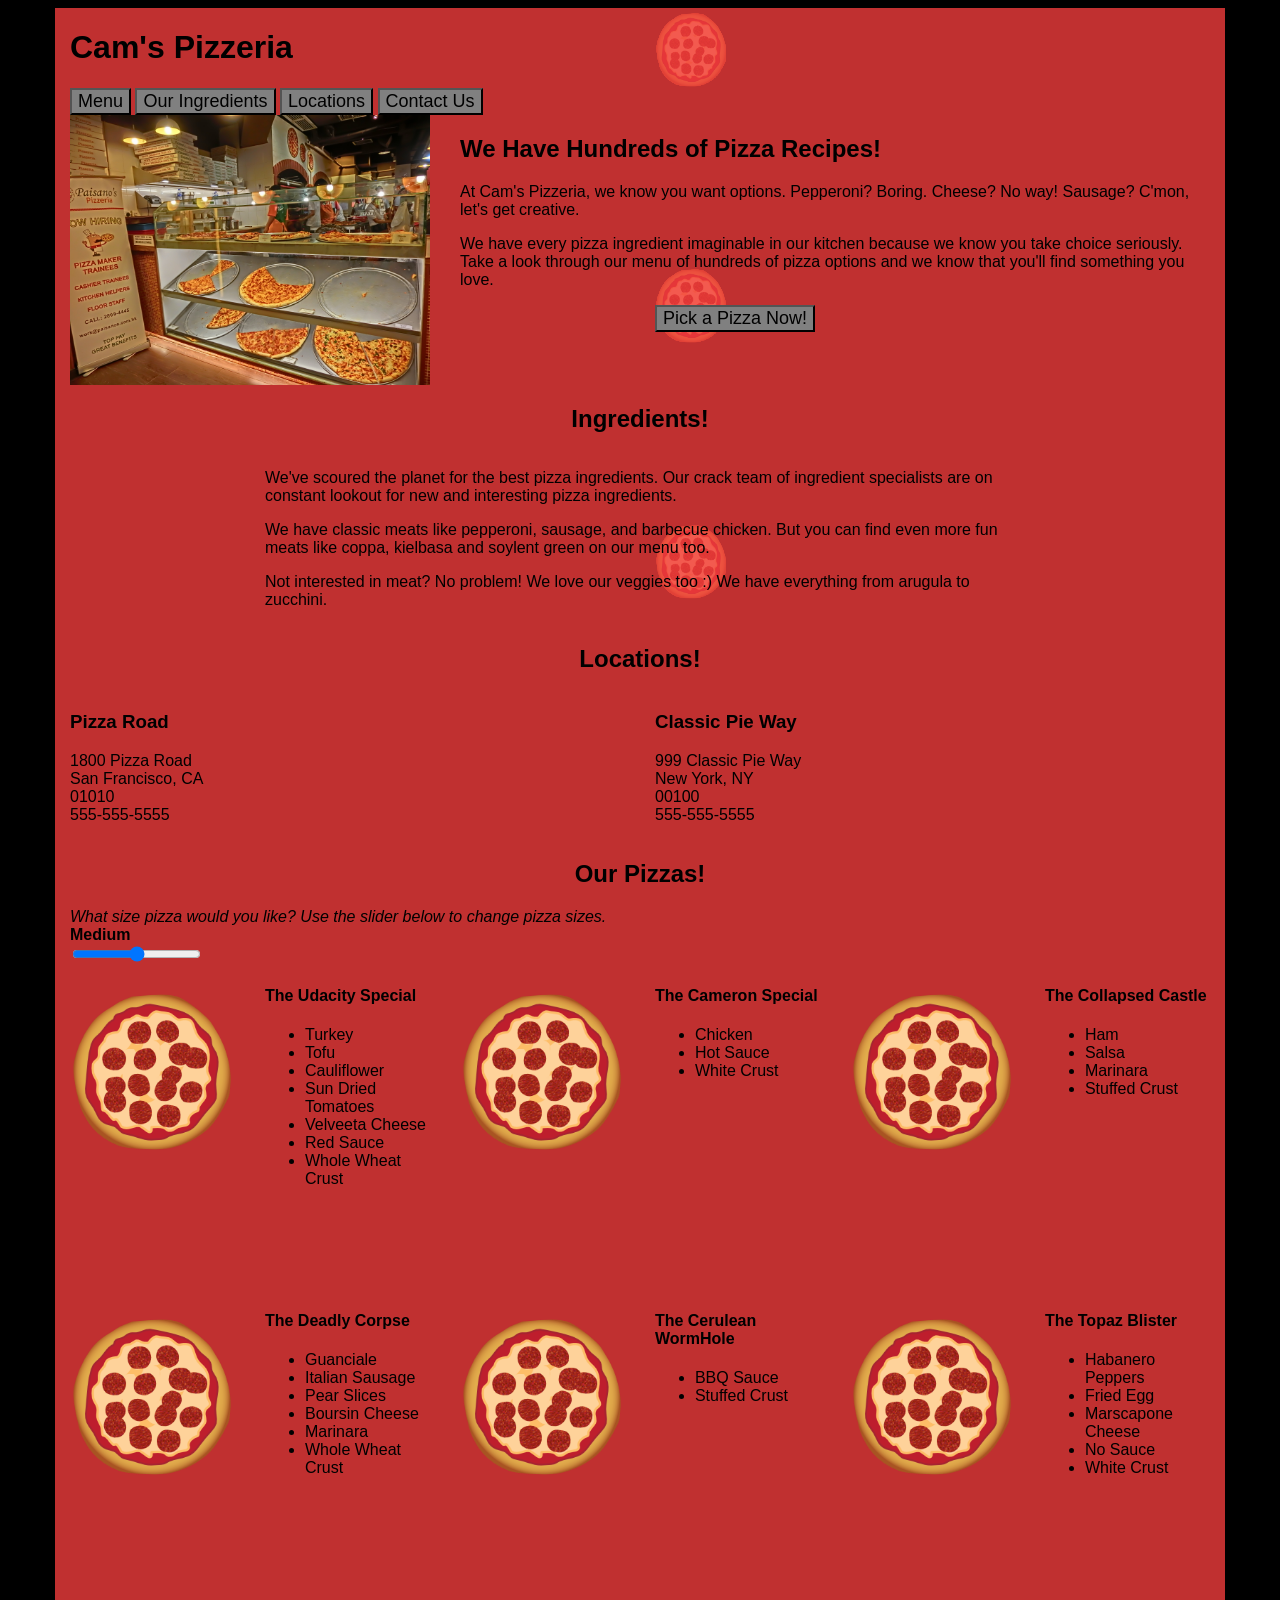
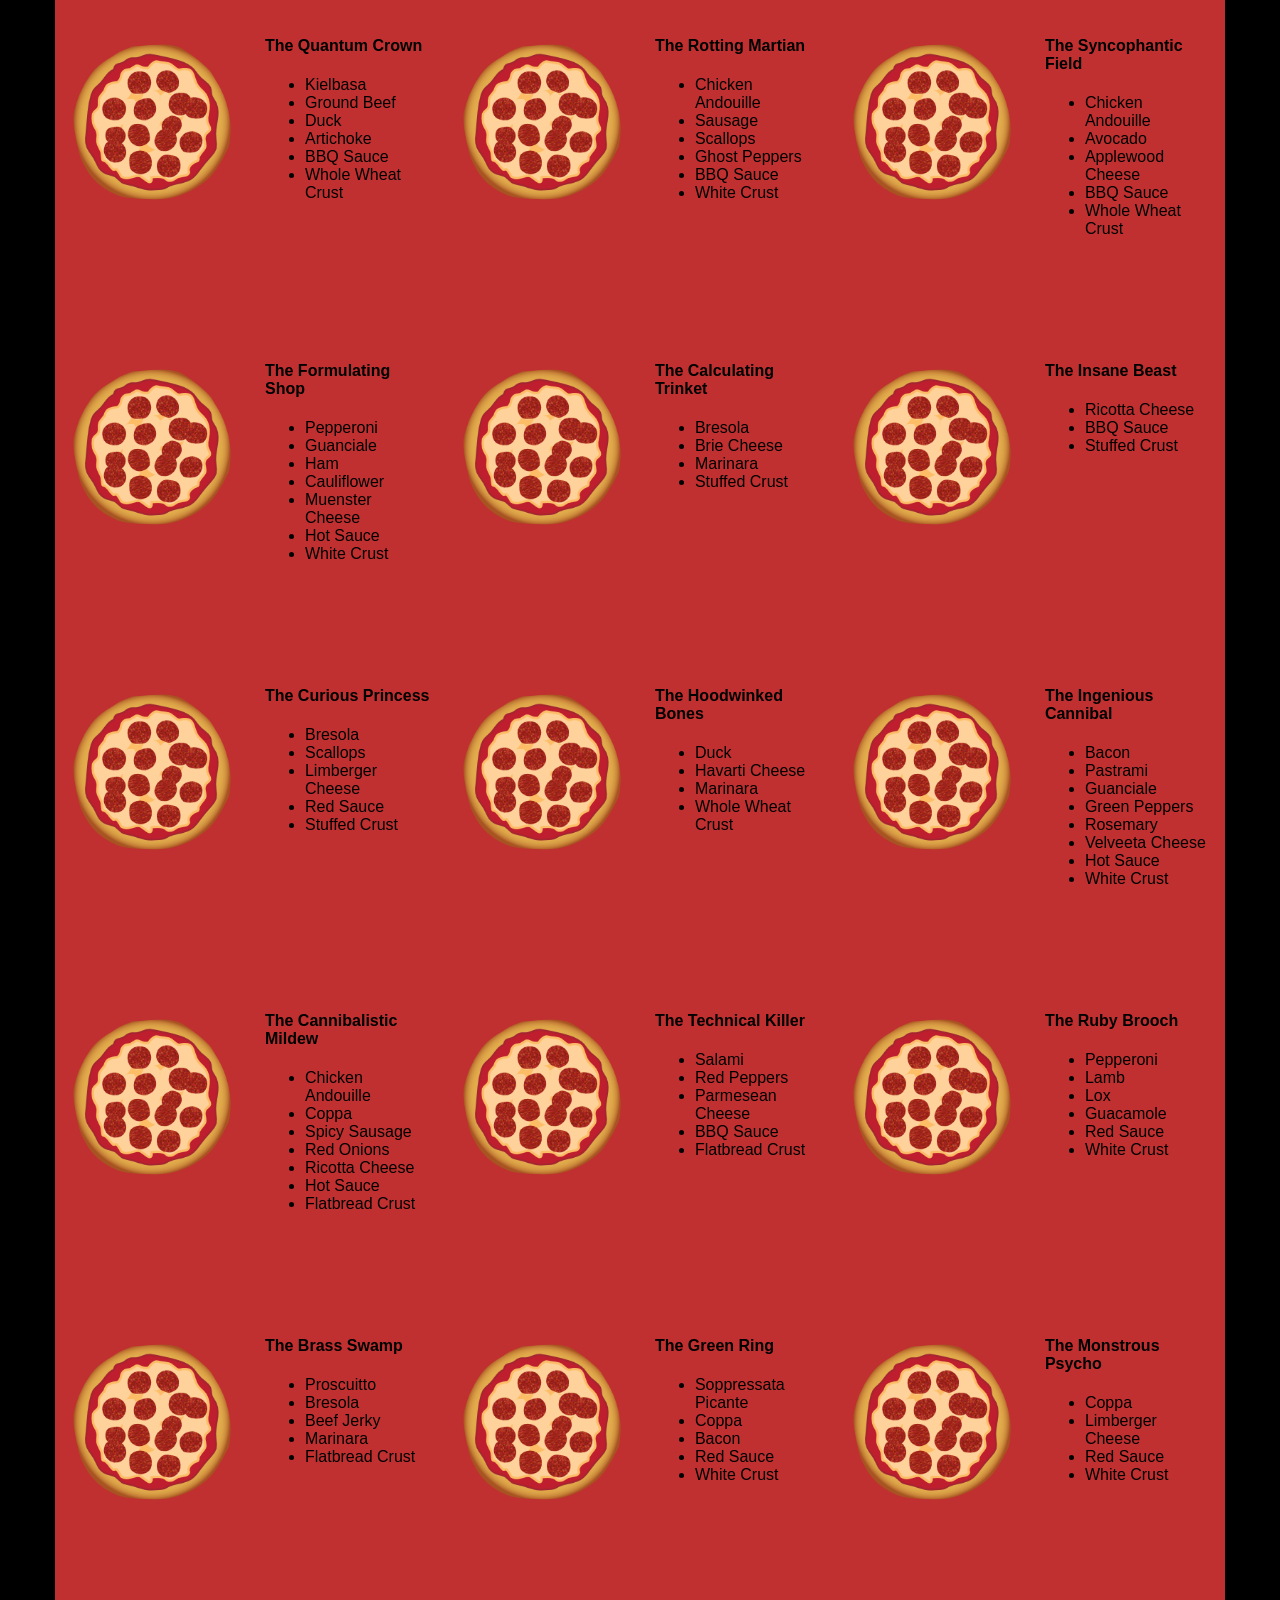
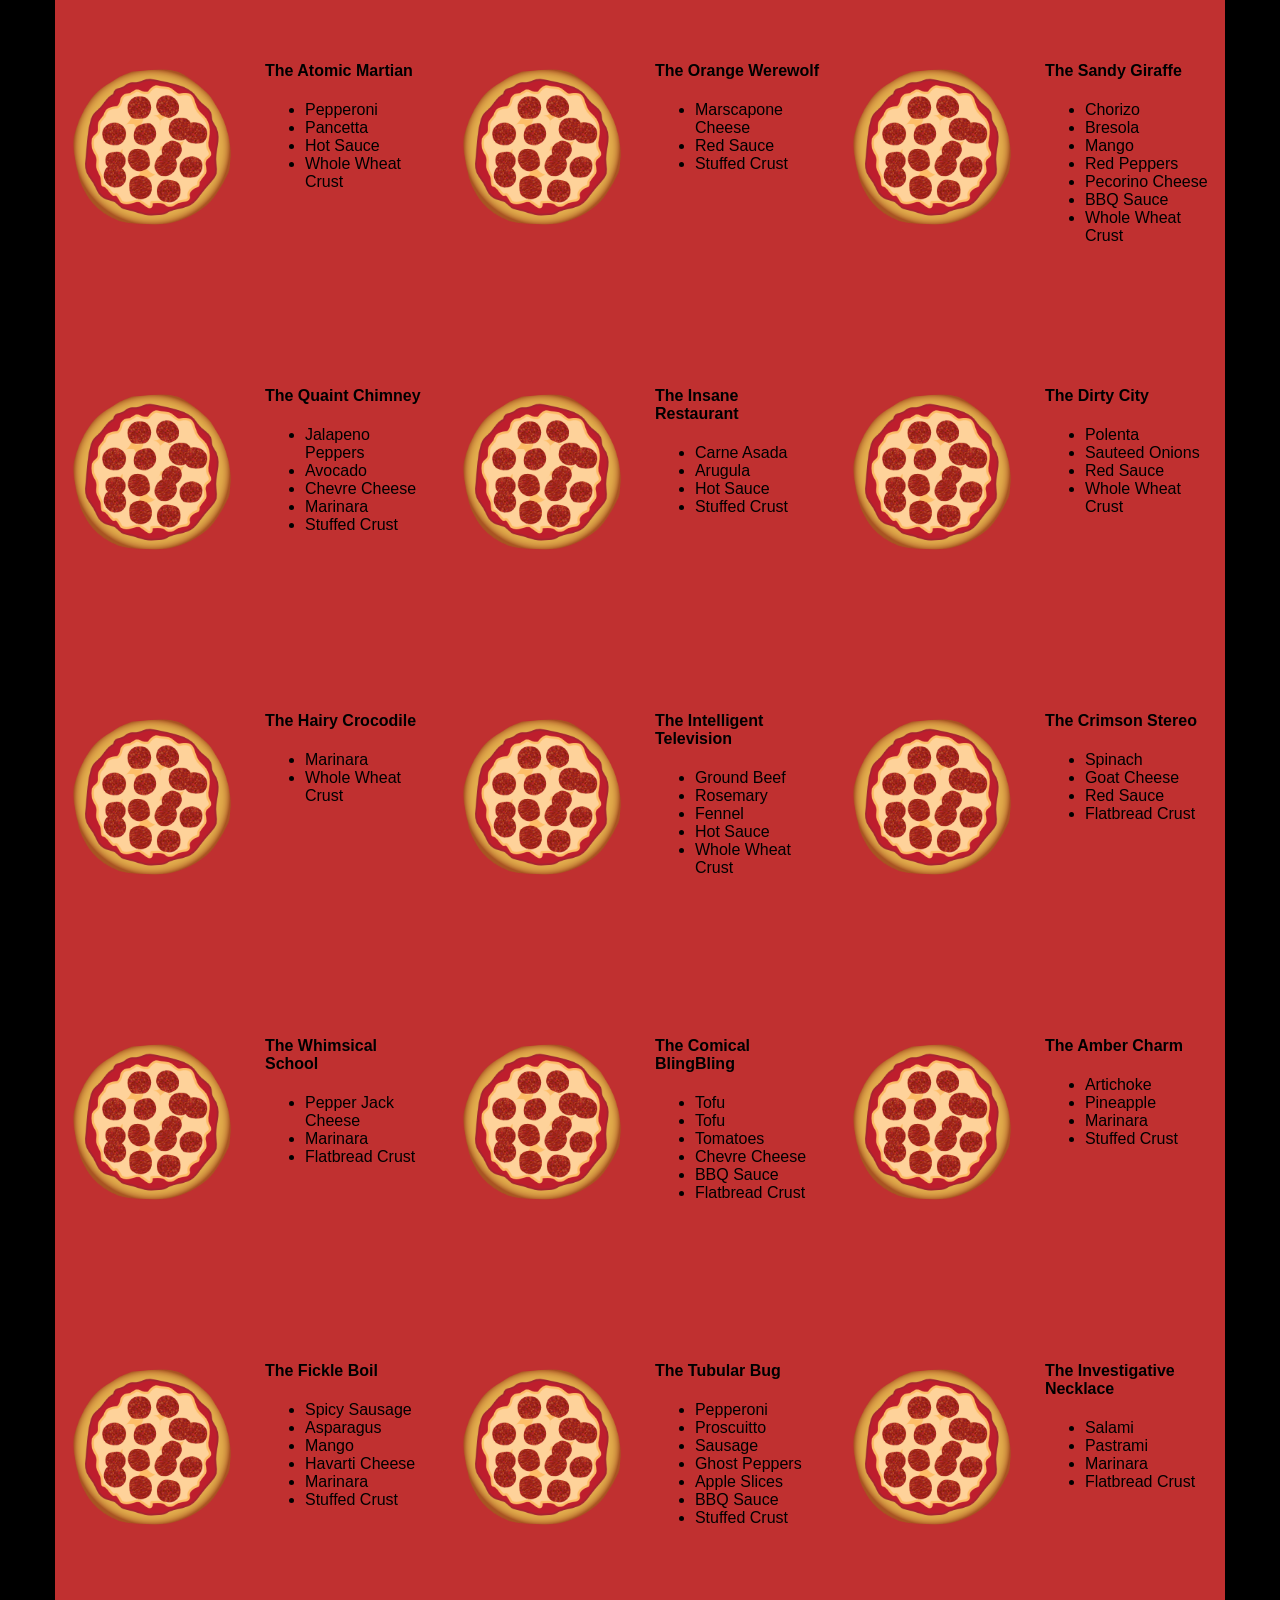
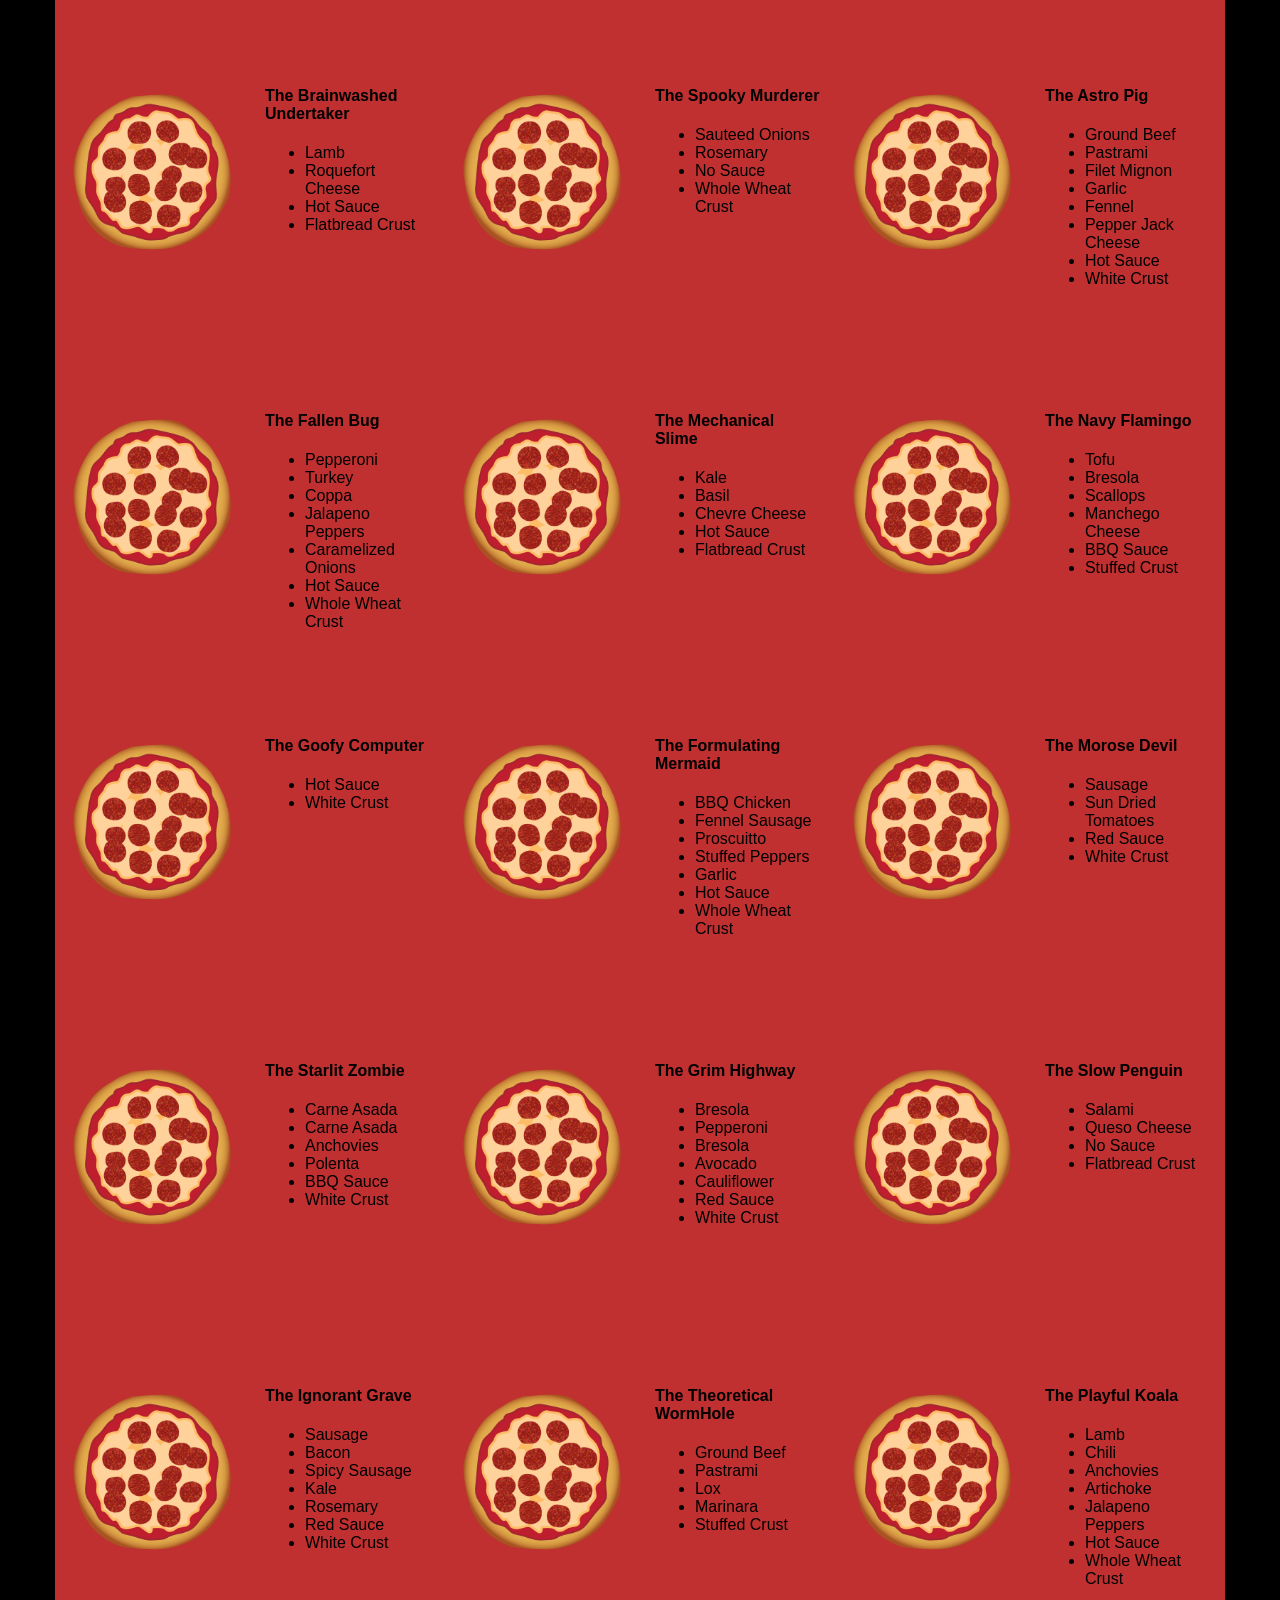
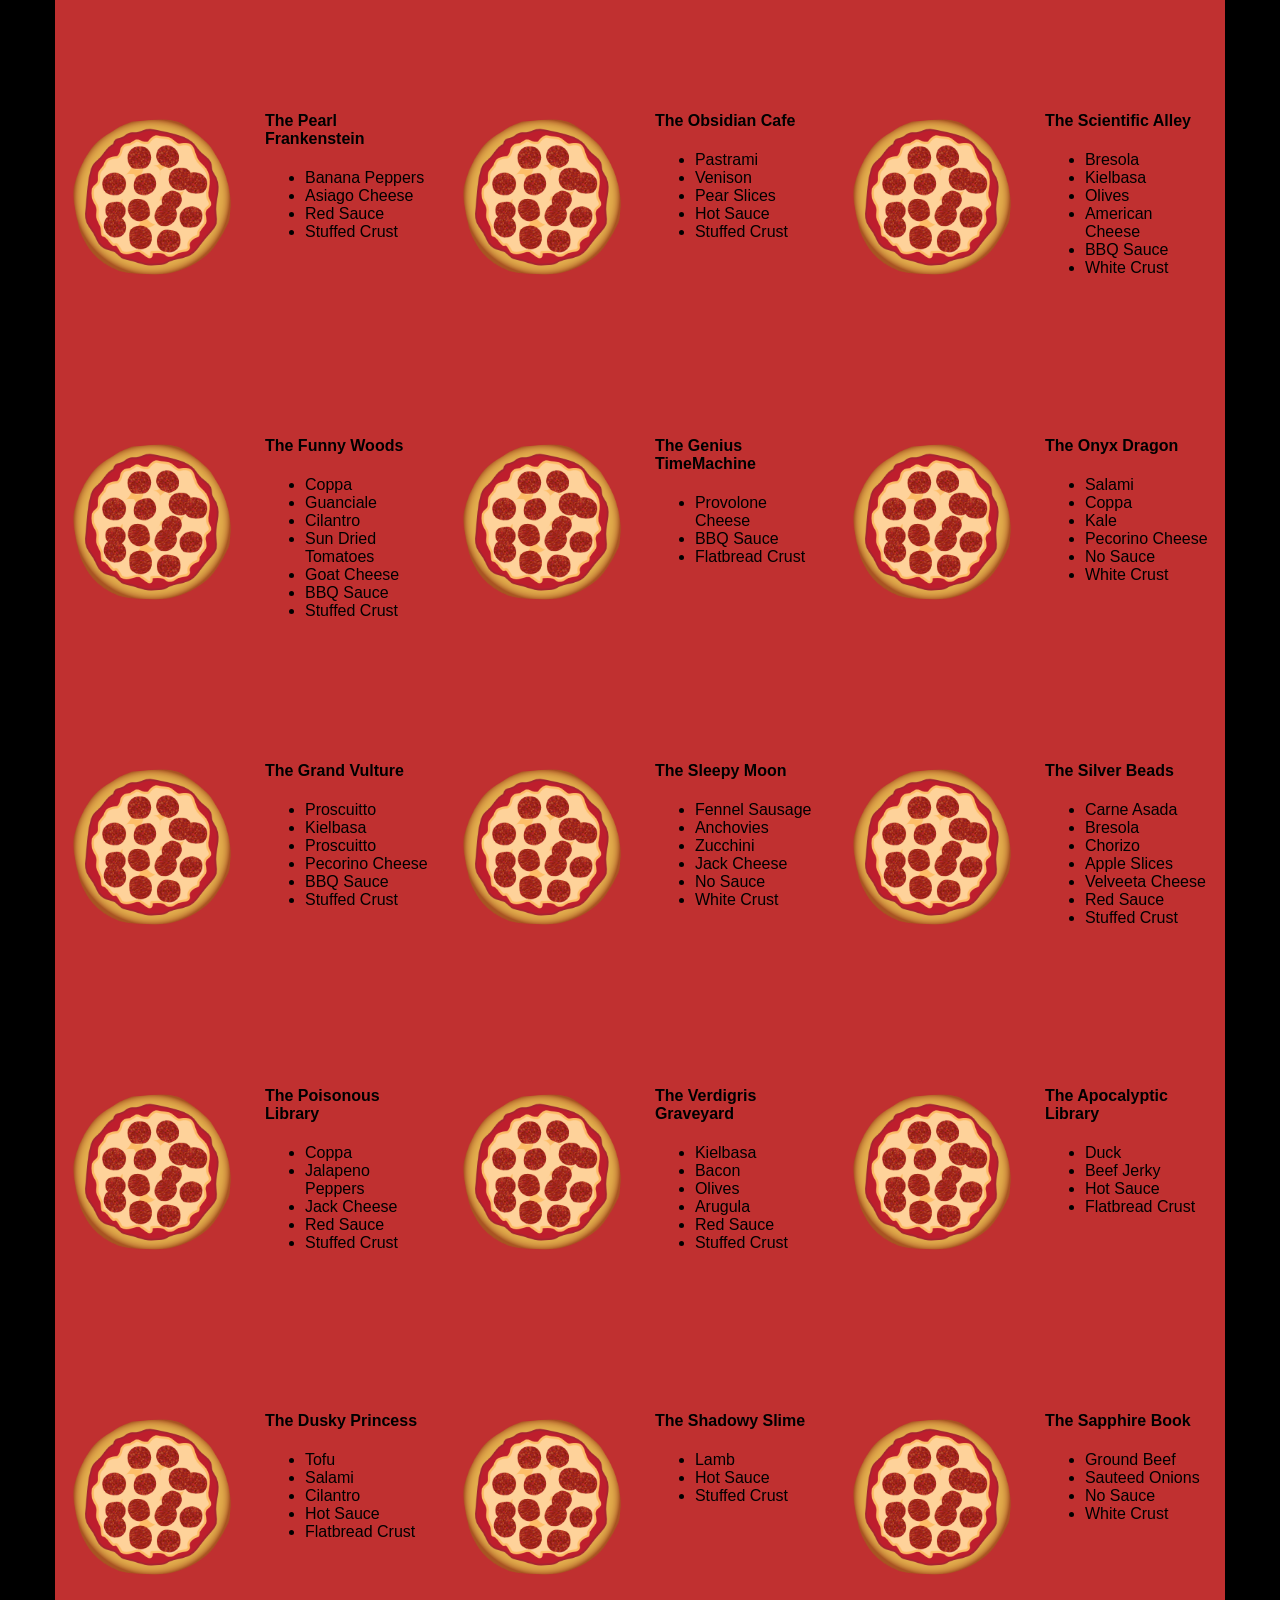
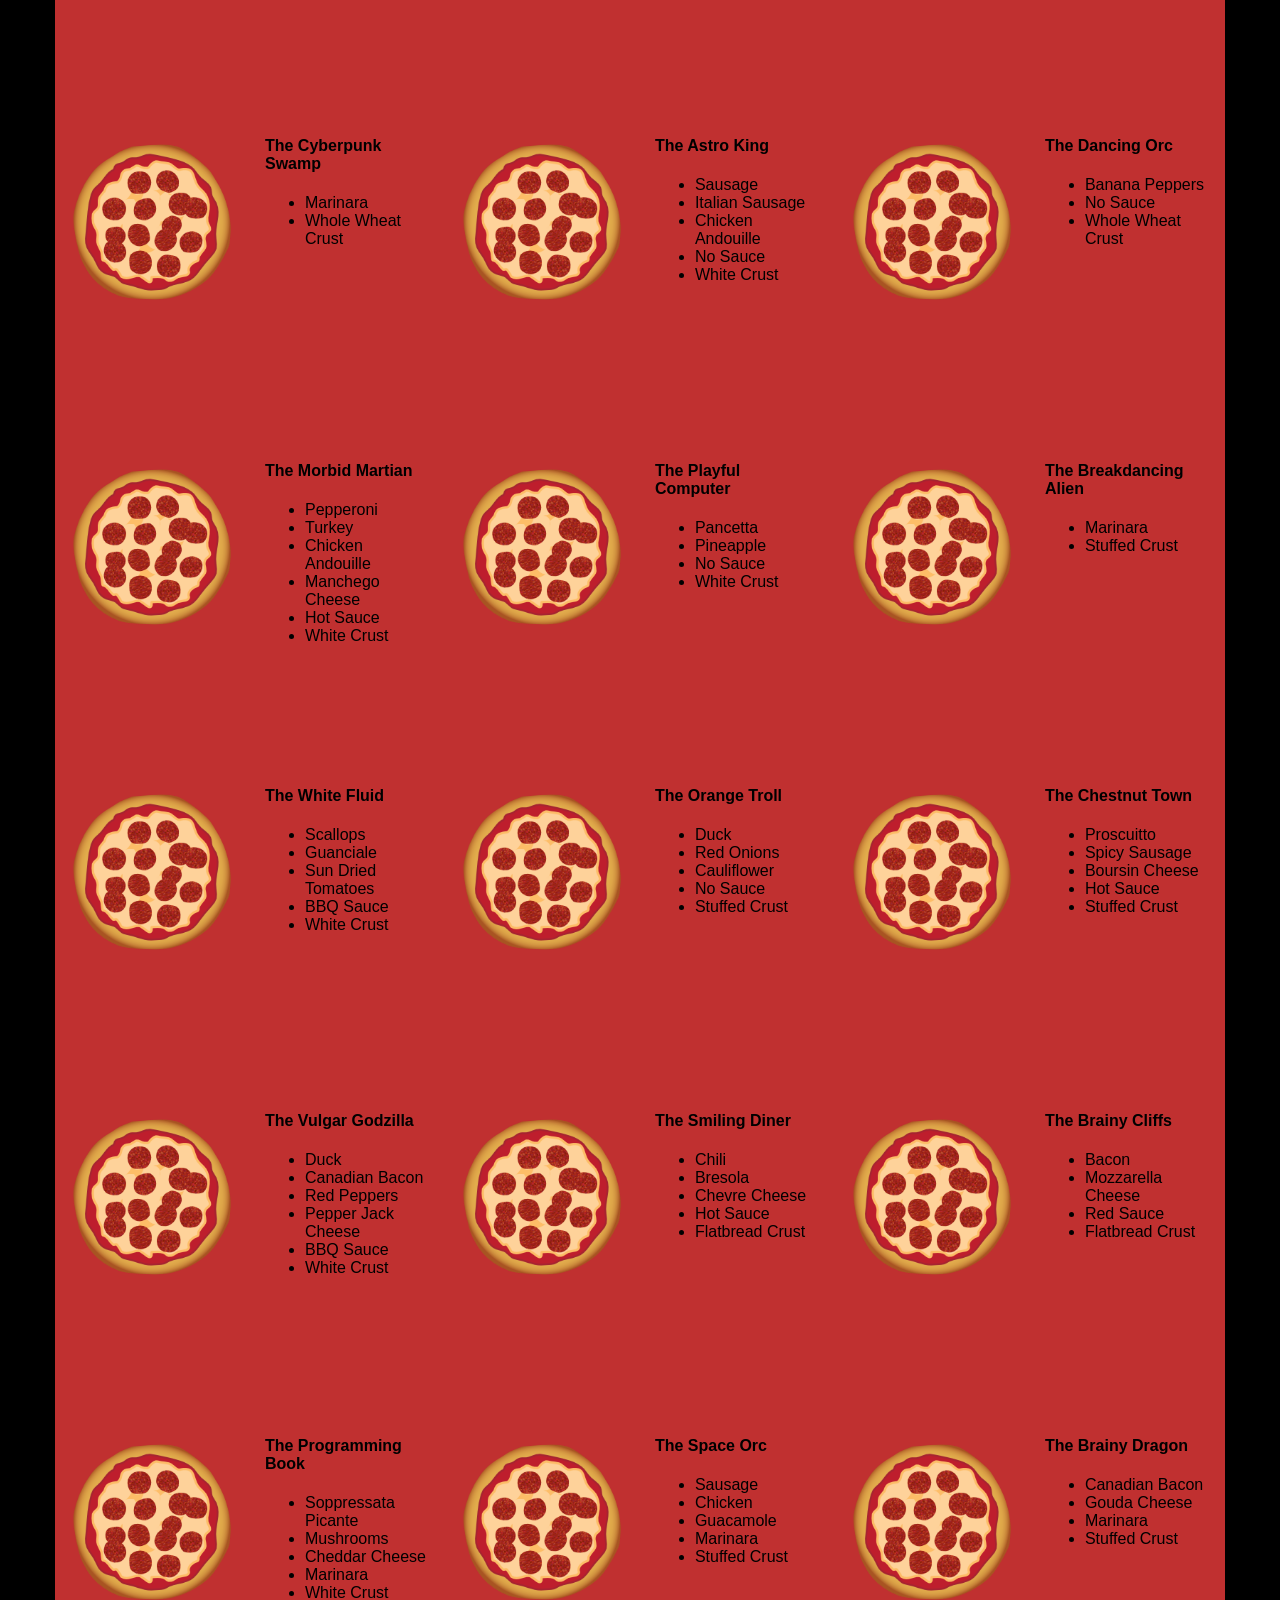
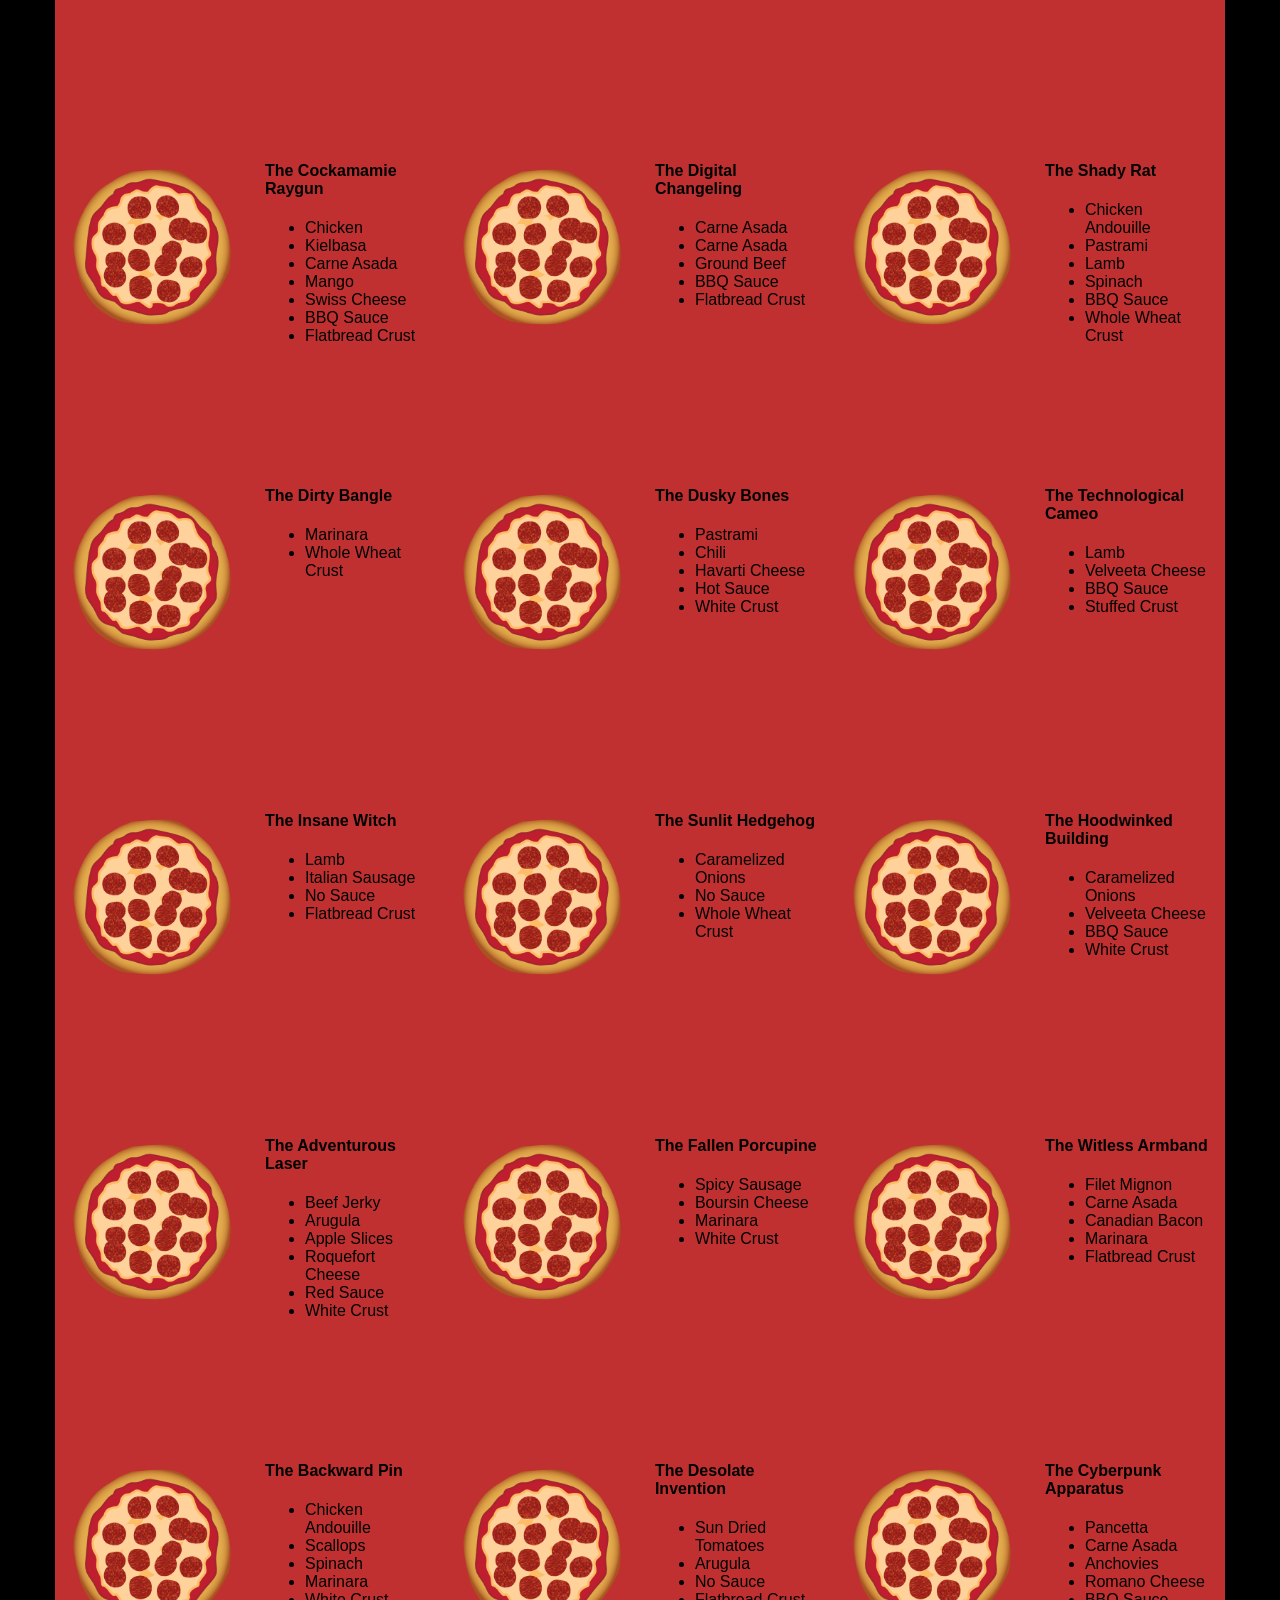
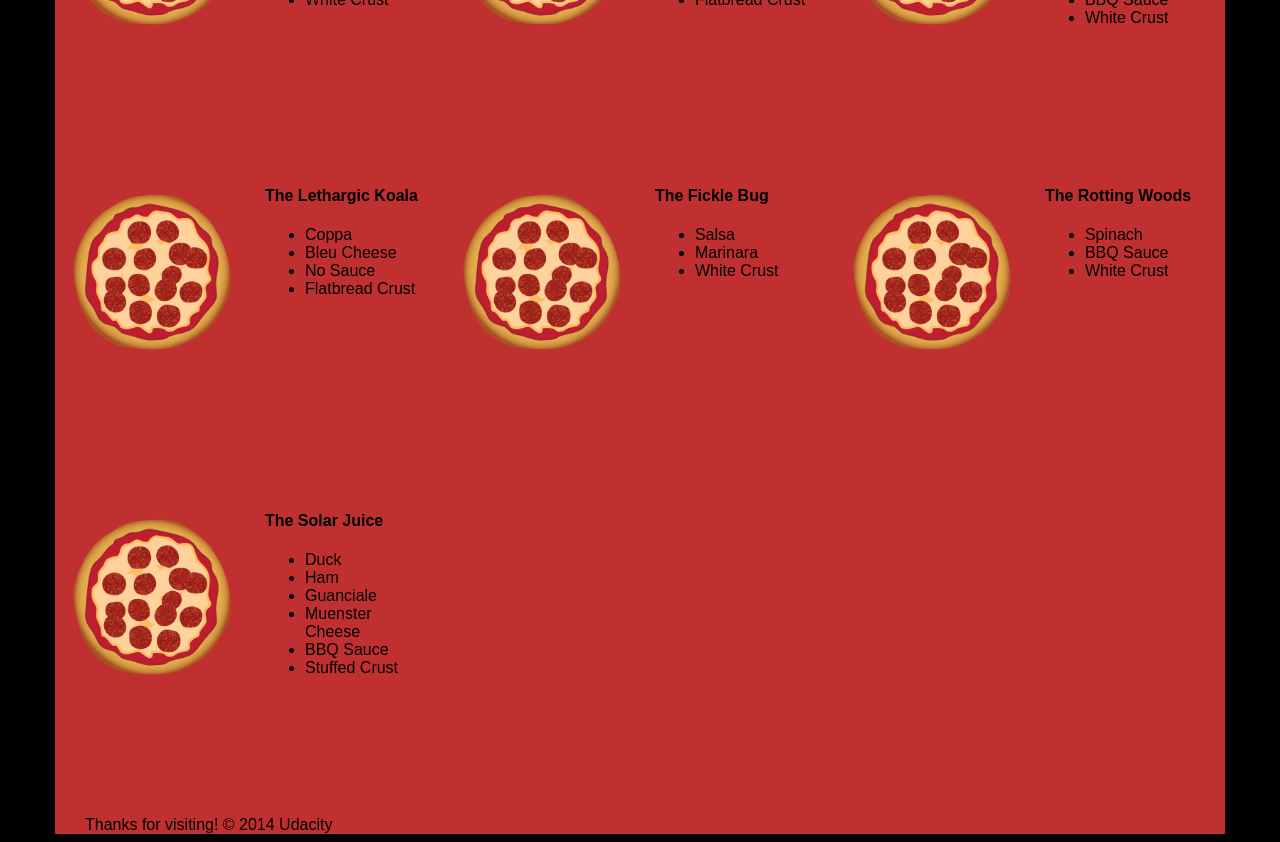
==== views/pizza.html @ 7ac5ebdd "Merge branch 'master' into gh-pages Conflicts: 	index.html" ====
<!DOCTYPE HTML>
<html>
<head>  
  <link rel="stylesheet" href="css/style.css">
  <link rel="stylesheet" href="css/bootstrap-grid.css">
</head>

<body>
  <div class="container">
    <div id="header" class="row">
      <div class="col-md-6">
        <div class="row">
          <div class="col-md-12">
            <h1>Cam's Pizzeria</h1>
            <div class="row">
              <div id="menu" class="col-md-12">
                <form action="#randomPizzas">
                  <input type="submit" value="Menu">
                </form>
                <form action="#ingredients">
                  <input type="submit" value="Our Ingredients">
                </form>
                <form action="#locations">
                  <input type="submit" value="Locations">
                </form>
                <form action="#" onsubmit="alert('Thanks for clicking! This button doesn\'t do anything because this is a fake pizzeria :\)')">
                  <input type="submit" value="Contact Us">
                </form>
              </div>
            </div>
          </div>
        </div>
      </div>
      <div id="movingPizzas1" class="col-md-6">
      </div>
    </div>
    <div id="callToAction" class="row">
      <div class="col-md-4">
        <img src="images/pizzeria.jpg" class="img-responsive"> <!-- Image credit to: http://commons.wikimedia.org/wiki/File:HK_TST_night_%E5%98%89%E8%98%AD%E9%81%93_Granville_Road_restaurant_Paisano's_Pizzeria_pizza_Dec-2013.JPG -->
      </div>
      <div class="col-md-8">
        <div class="row">
          <div class="col-md-12">
            <h2>We Have Hundreds of Pizza Recipes!</h2>            
            <p>At Cam's Pizzeria, we know you want options. Pepperoni? Boring. Cheese? No way! Sausage? C'mon, let's get creative.</p>

            <p>We have every pizza ingredient imaginable in our kitchen because we know you take choice seriously. Take a look through our menu of hundreds of pizza options and we know that you'll find something you love.</p>
          </div>
        </div>
        <div class="row">
          <div class="col-md-6 col-md-push-3">
            <form action="#randomPizzas">
              <input type="submit" value="Pick a Pizza Now!">
            </form>
          </div>
        </div>
      </div>
    </div>
    <div id="ingredients" class="row">
      <div class="col-md-8 col-md-push-2">
        <div class="row">
          <div class="col-md-12 centered">
            <h2>Ingredients!</h2>
          </div>
        </div>
        <div class="row">
          <div class="col-md-12">
            <p>We've scoured the planet for the best pizza ingredients. Our crack team of ingredient specialists are on constant lookout for new and interesting pizza ingredients.</p>

            <p>We have classic meats like pepperoni, sausage, and barbecue chicken. But you can find even more fun meats like coppa, kielbasa and soylent green on our menu too.</p>

            <p>Not interested in meat? No problem! We love our veggies too :) We have everything from arugula to zucchini.</p>
          </div>
        </div>
      </div>
    </div>
    <div id="locations" class="row">
      <div class="col-md-12">
        <h2 style="text-align: center">Locations!</h2>
        <div class="row">
          <div class="col-md-6">
            <h3>Pizza Road</h3>
            <p>1800 Pizza Road<br>San Francisco, CA<br>01010<br>555-555-5555</p>
          </div>
          <div class="col-md-6">
            <h3>Classic Pie Way</h3>
            <p>999 Classic Pie Way<br>New York, NY<br>00100<br>555-555-5555</p>
          </div>
        </div>
      </div>
    </div>
    <div id="pizzaGenerator" class="row">
      <div class="col-md-12">
        <h2 style="text-align: center">Our Pizzas!</h2>
        <div class="row">
          <div class="col-md-12">
            <em>What size pizza would you like? Use the slider below to change pizza sizes.</em>
          </div>
          <div id="pizzaSize" class="col-md-6">Medium</div>
          <div class="col-md-12">
            <input id="sizeSlider" type="range" min="1" max="3" value="2" step="1" onchange="resizePizzas(this.value)"></input>
          </div>
        </div>
        <div id="randomPizzas" class="row">
          <div id="pizza0" class="randomPizzaContainer" style="width:33.33%;">
            <div class="col-md-6">
              <img src="images/pizza.png" class="img-responsive">
            </div>
            <div class="col-md-6">
              <h4>The Udacity Special</h4>
              <ul>
                <li>Turkey</li>
                <li>Tofu</li>
                <li>Cauliflower</li>
                <li>Sun Dried Tomatoes</li>
                <li>Velveeta Cheese</li>
                <li>Red Sauce</li>
                <li>Whole Wheat Crust</li>
              </ul>
            </div>
          </div>
          <div id="pizza1" class="randomPizzaContainer" style="width:33.33%;">
            <div class="col-md-6">
              <img src="images/pizza.png" class="img-responsive">
            </div>
            <div class="col-md-6">
              <h4>The Cameron Special</h4>
              <ul>
                <li>Chicken</li>
                <li>Hot Sauce</li>
                <li>White Crust</li>
              </ul>
            </div>
          </div>
        </div>
      </div>
    </div>
    <div id="footer" class="col-md-12">Thanks for visiting! &copy; 2014 Udacity</div>
  </div>
  <script type="text/javascript" src="js/main.js"></script>
</body>

</html>
---- views/css/style.css ----
/** {
  outline: 1px solid red !important;
}*/
* {
  -webkit-box-sizing: border-box;
  -moz-box-sizing: border-box;
  -box-sizing: border-box;
}

body {
  font-family: "Trebuchet MS", Helvetica, sans-serif;
  background: black;
}

input {
  background: grey;
  font-size: 18px;
}

form {
  display: inline-block;
}

.centered {
  text-align: center;
}

#pizzaSize {
  font-weight: 800;
}

.mover {
  position: fixed;
  width: 256px;
  z-index: -1;
  /* This to put movable guys on their own layer. */
  will-change: transform;
}



.randomPizzaContainer {
  float: left;
  display: flex;
}

.randomPizzaContainer:after {
  content: "";
  display: table;
  clear:both;
}

 .container {
  background-color: rgba(240, 60, 60, 0.8);
}
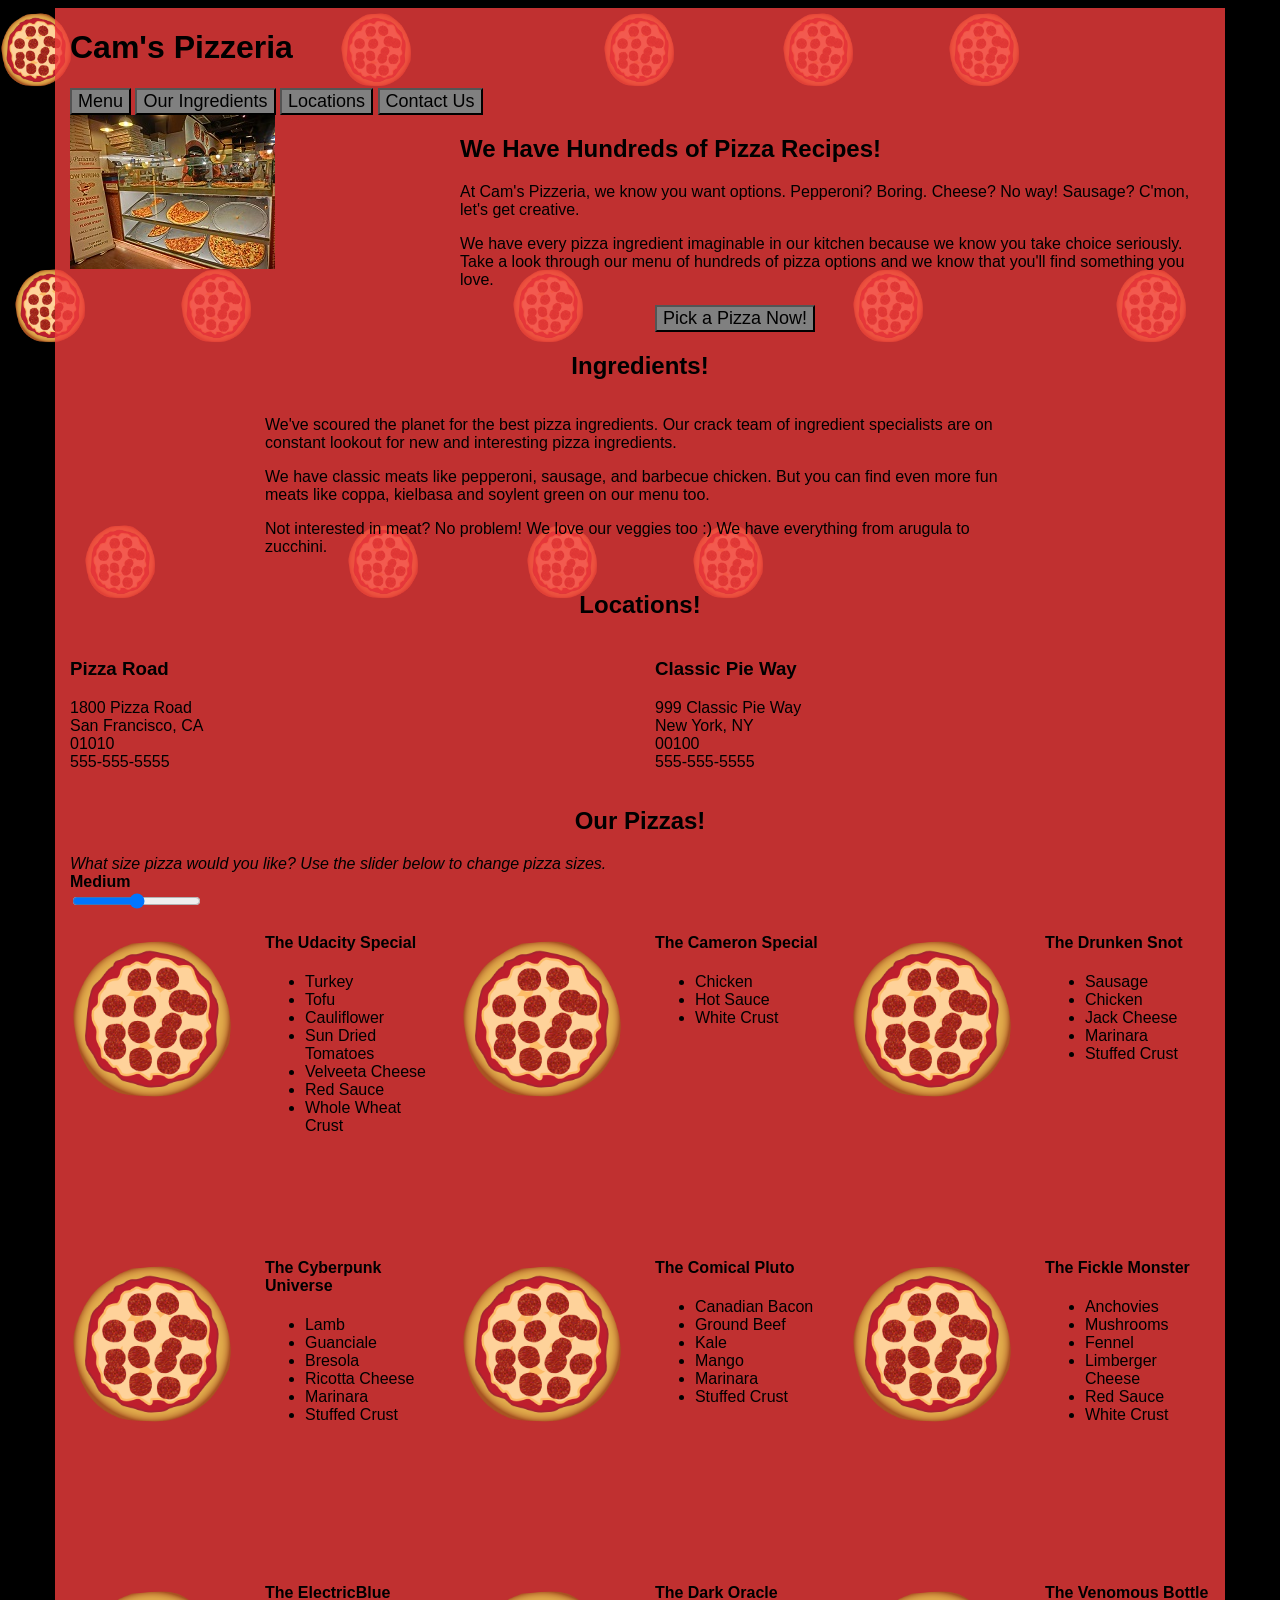
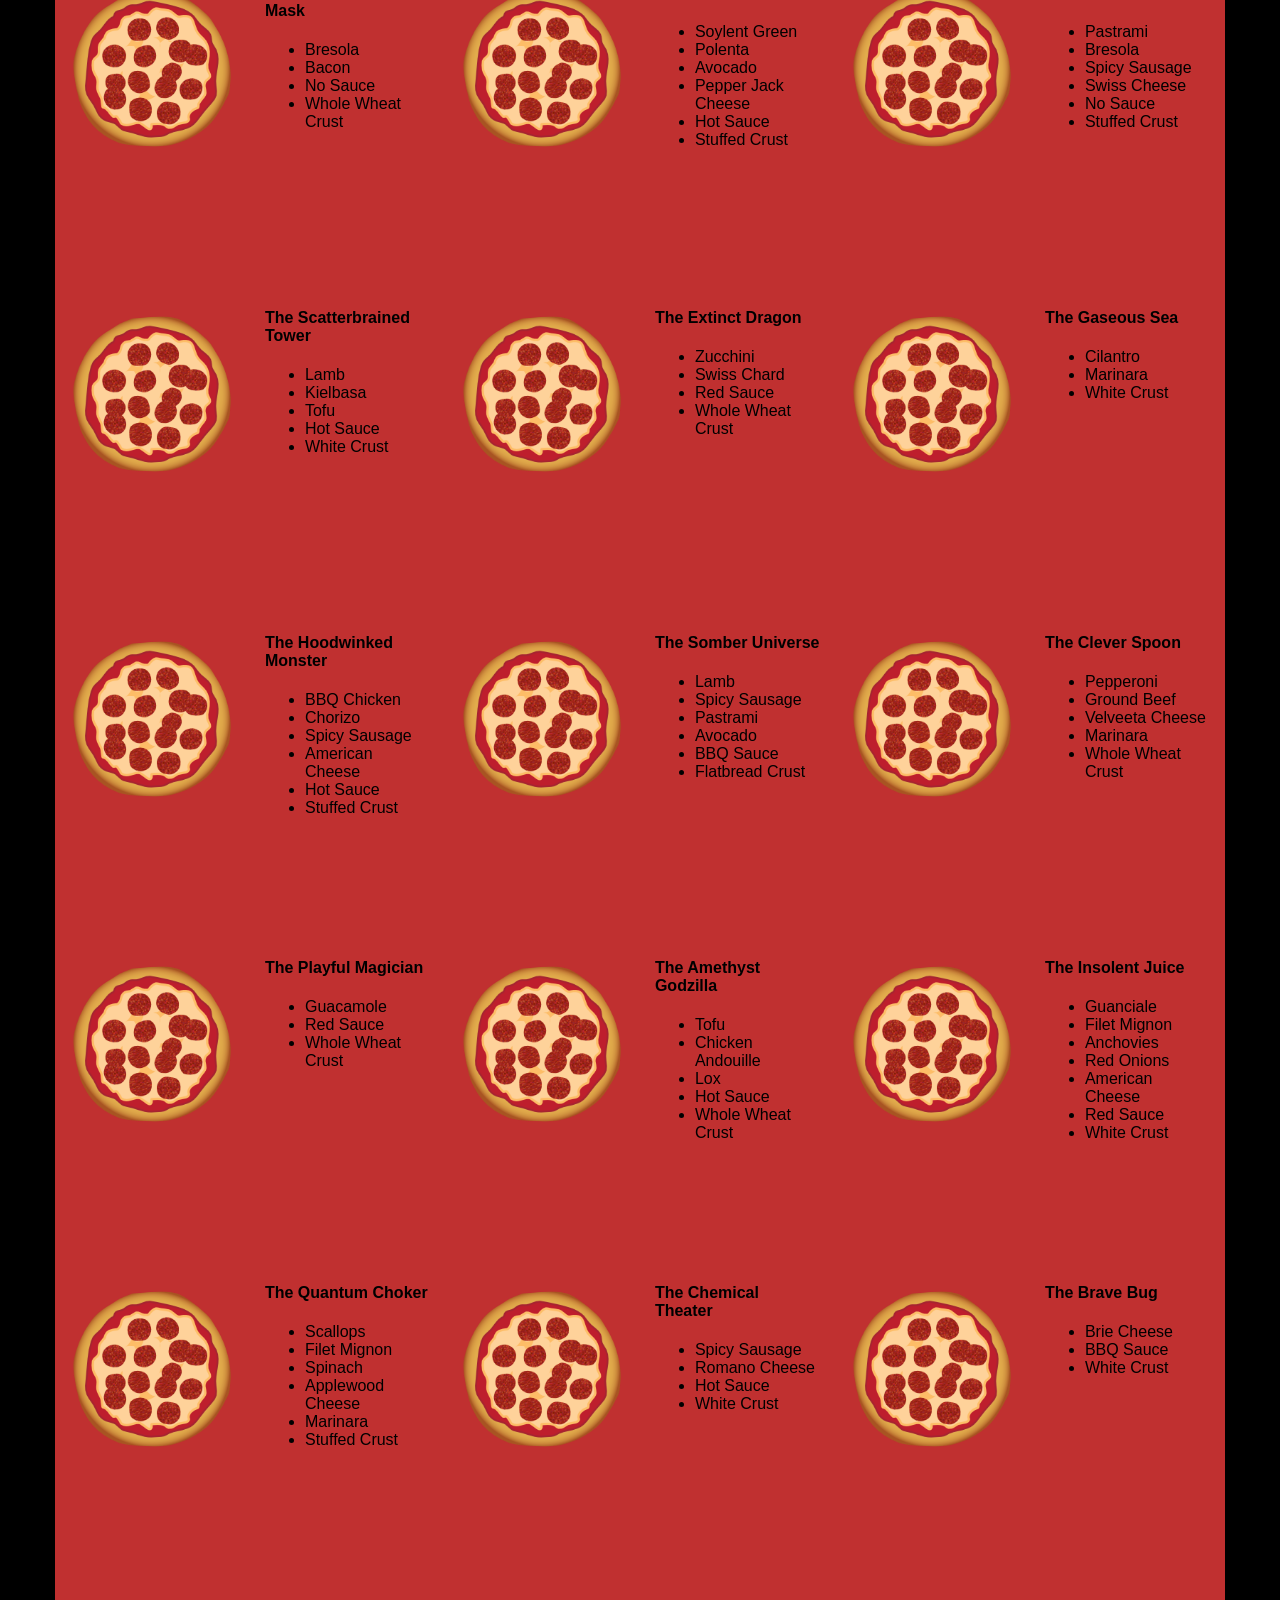
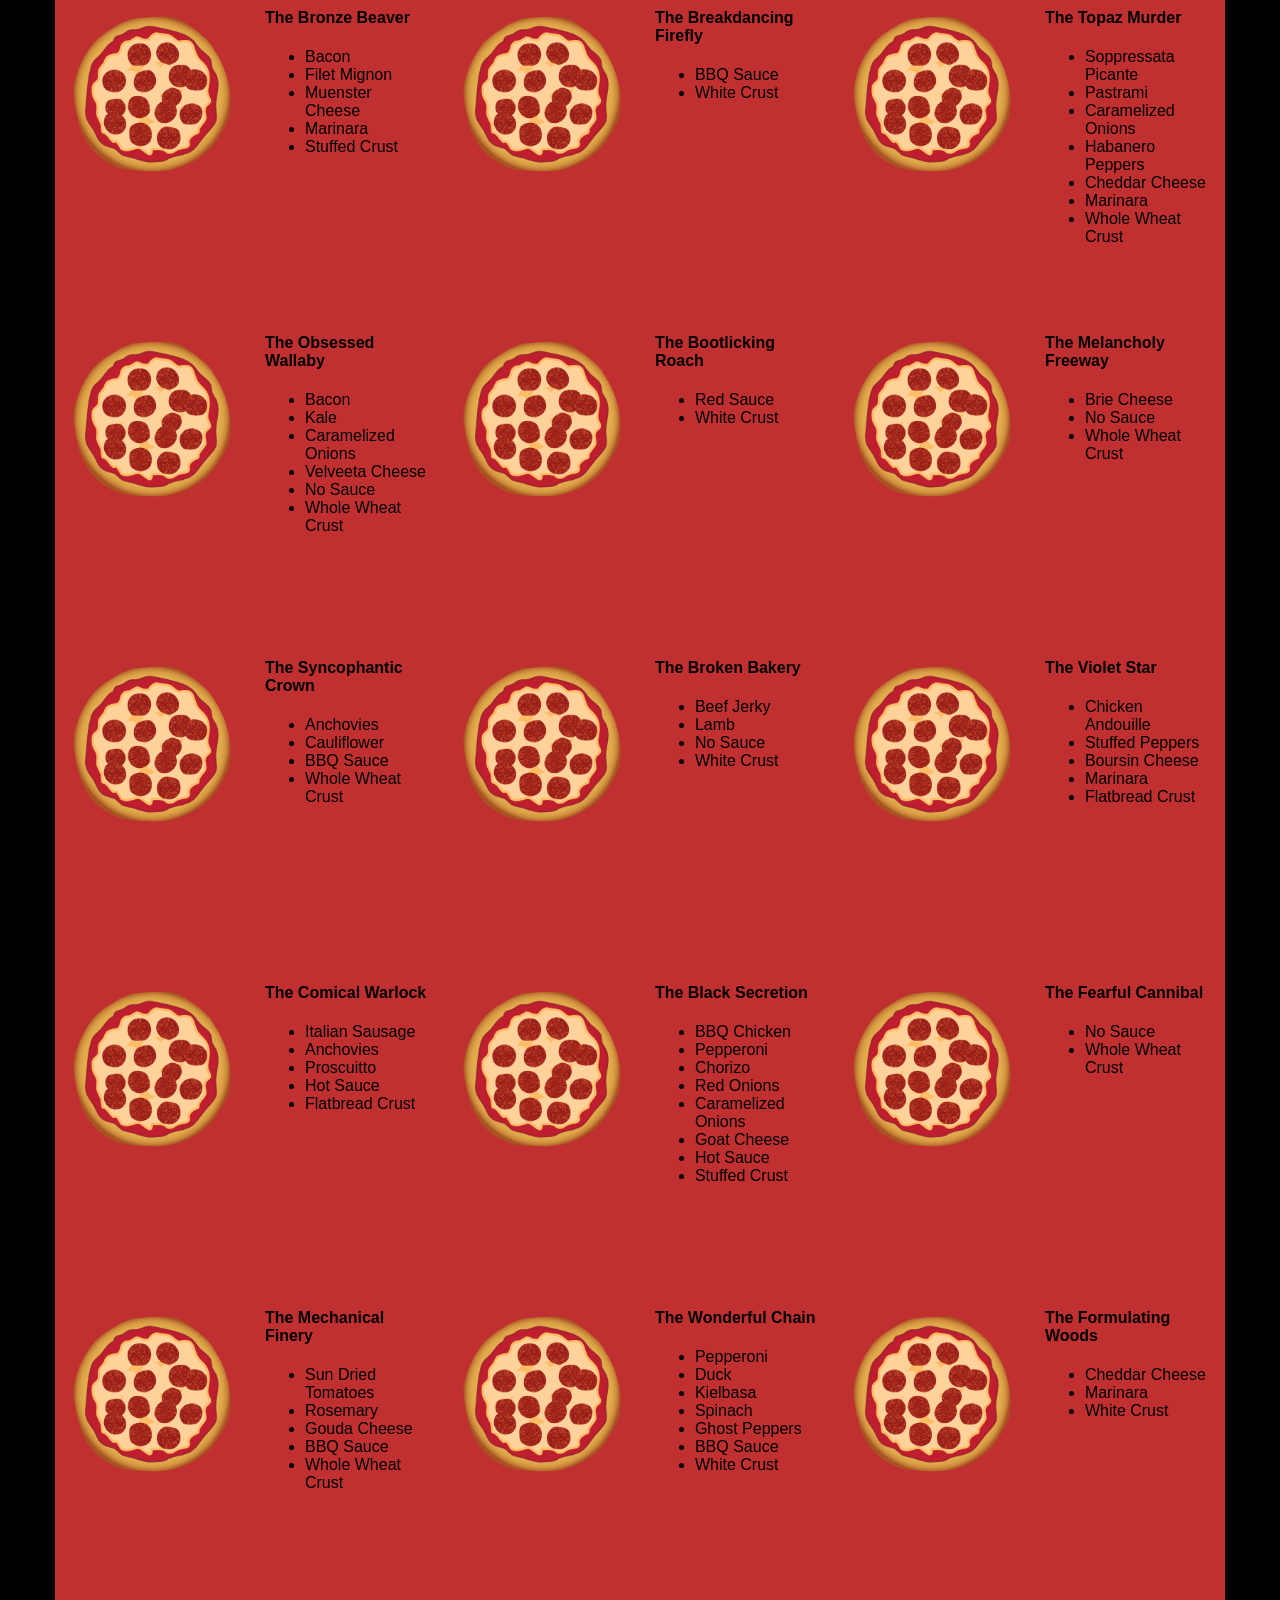
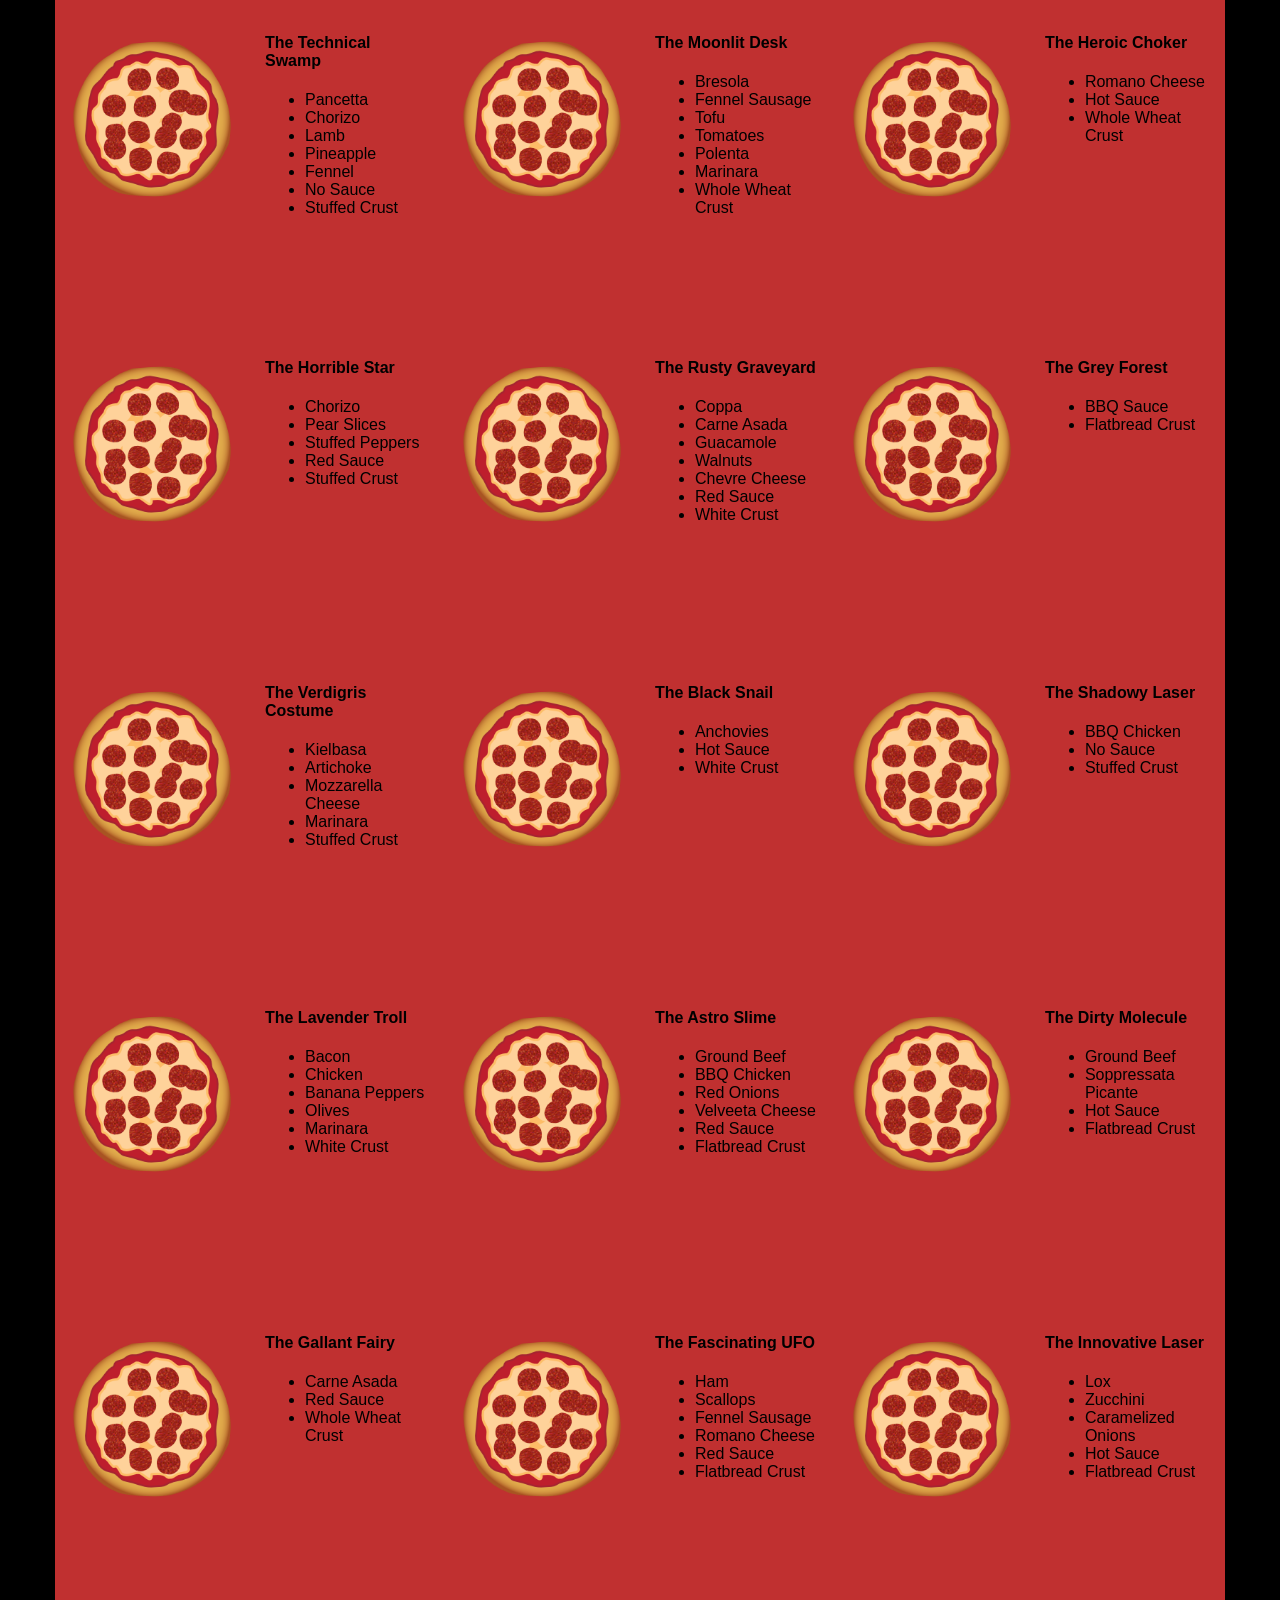
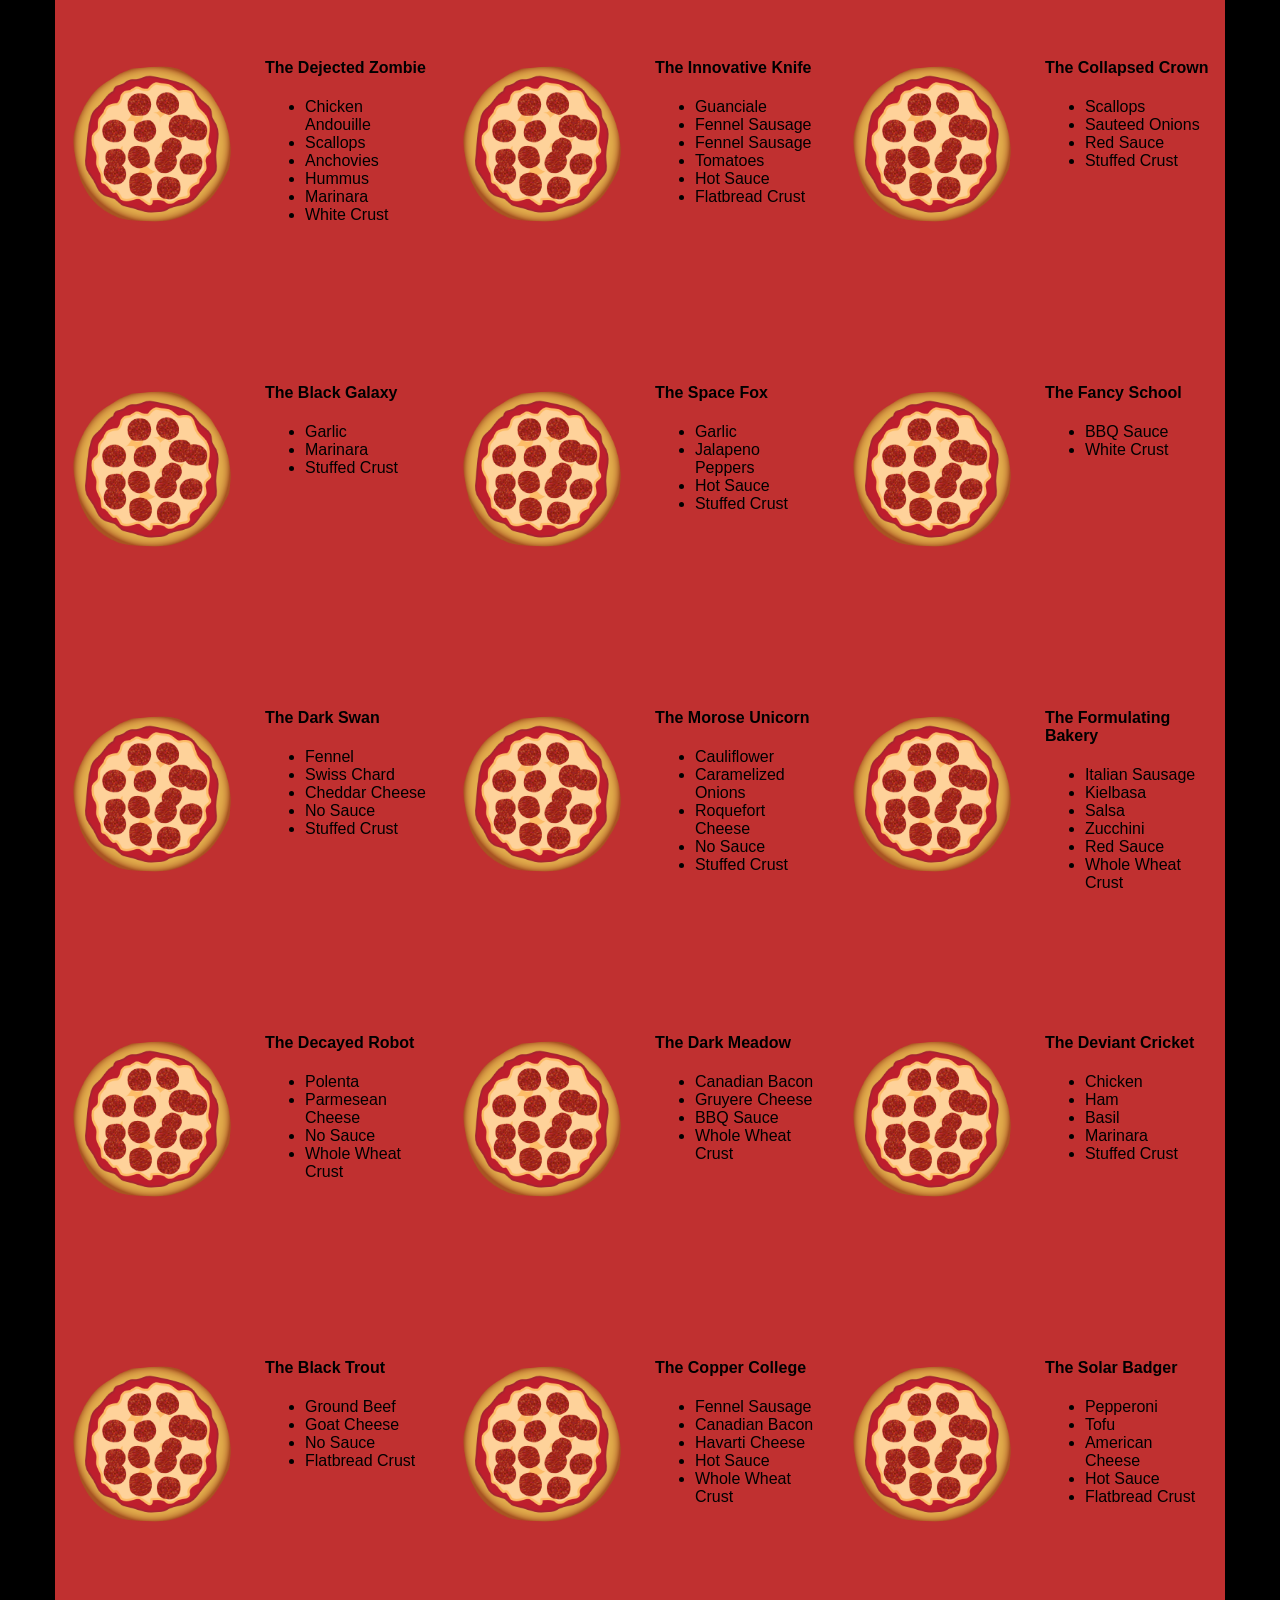
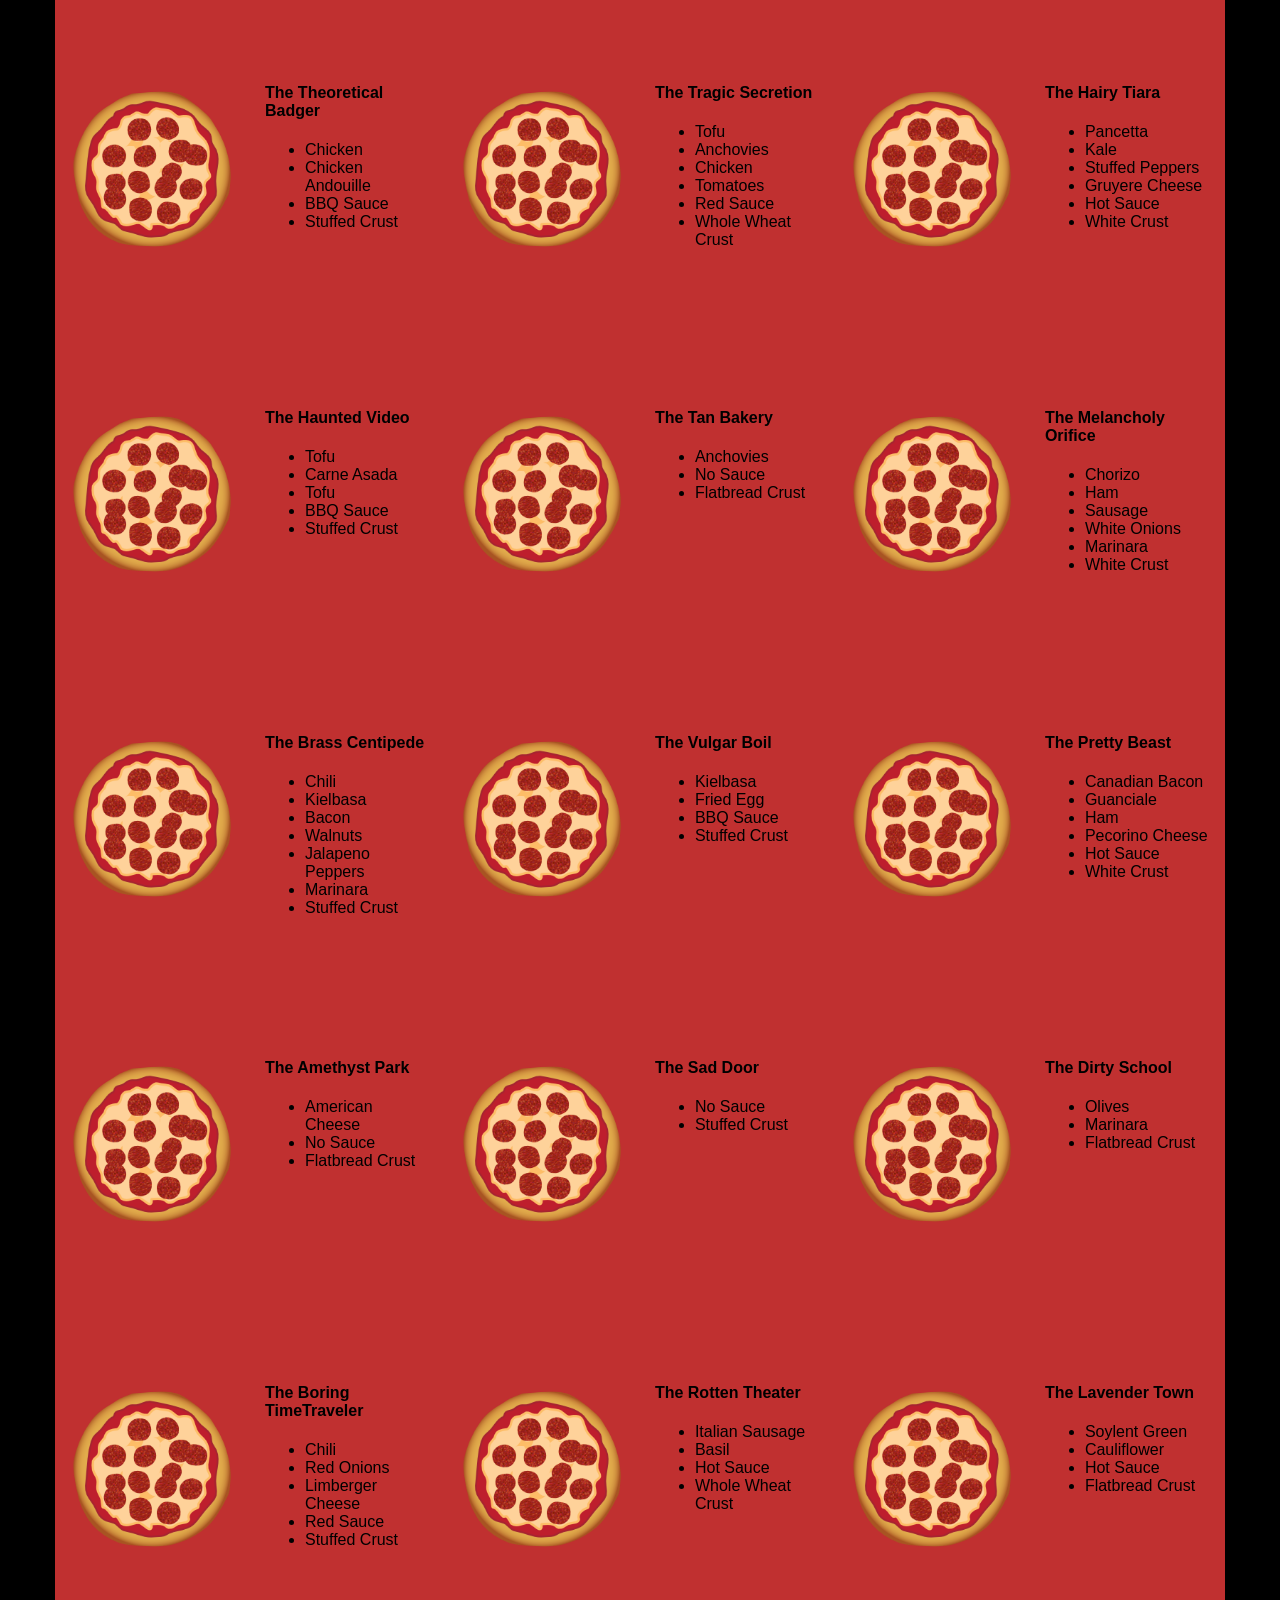
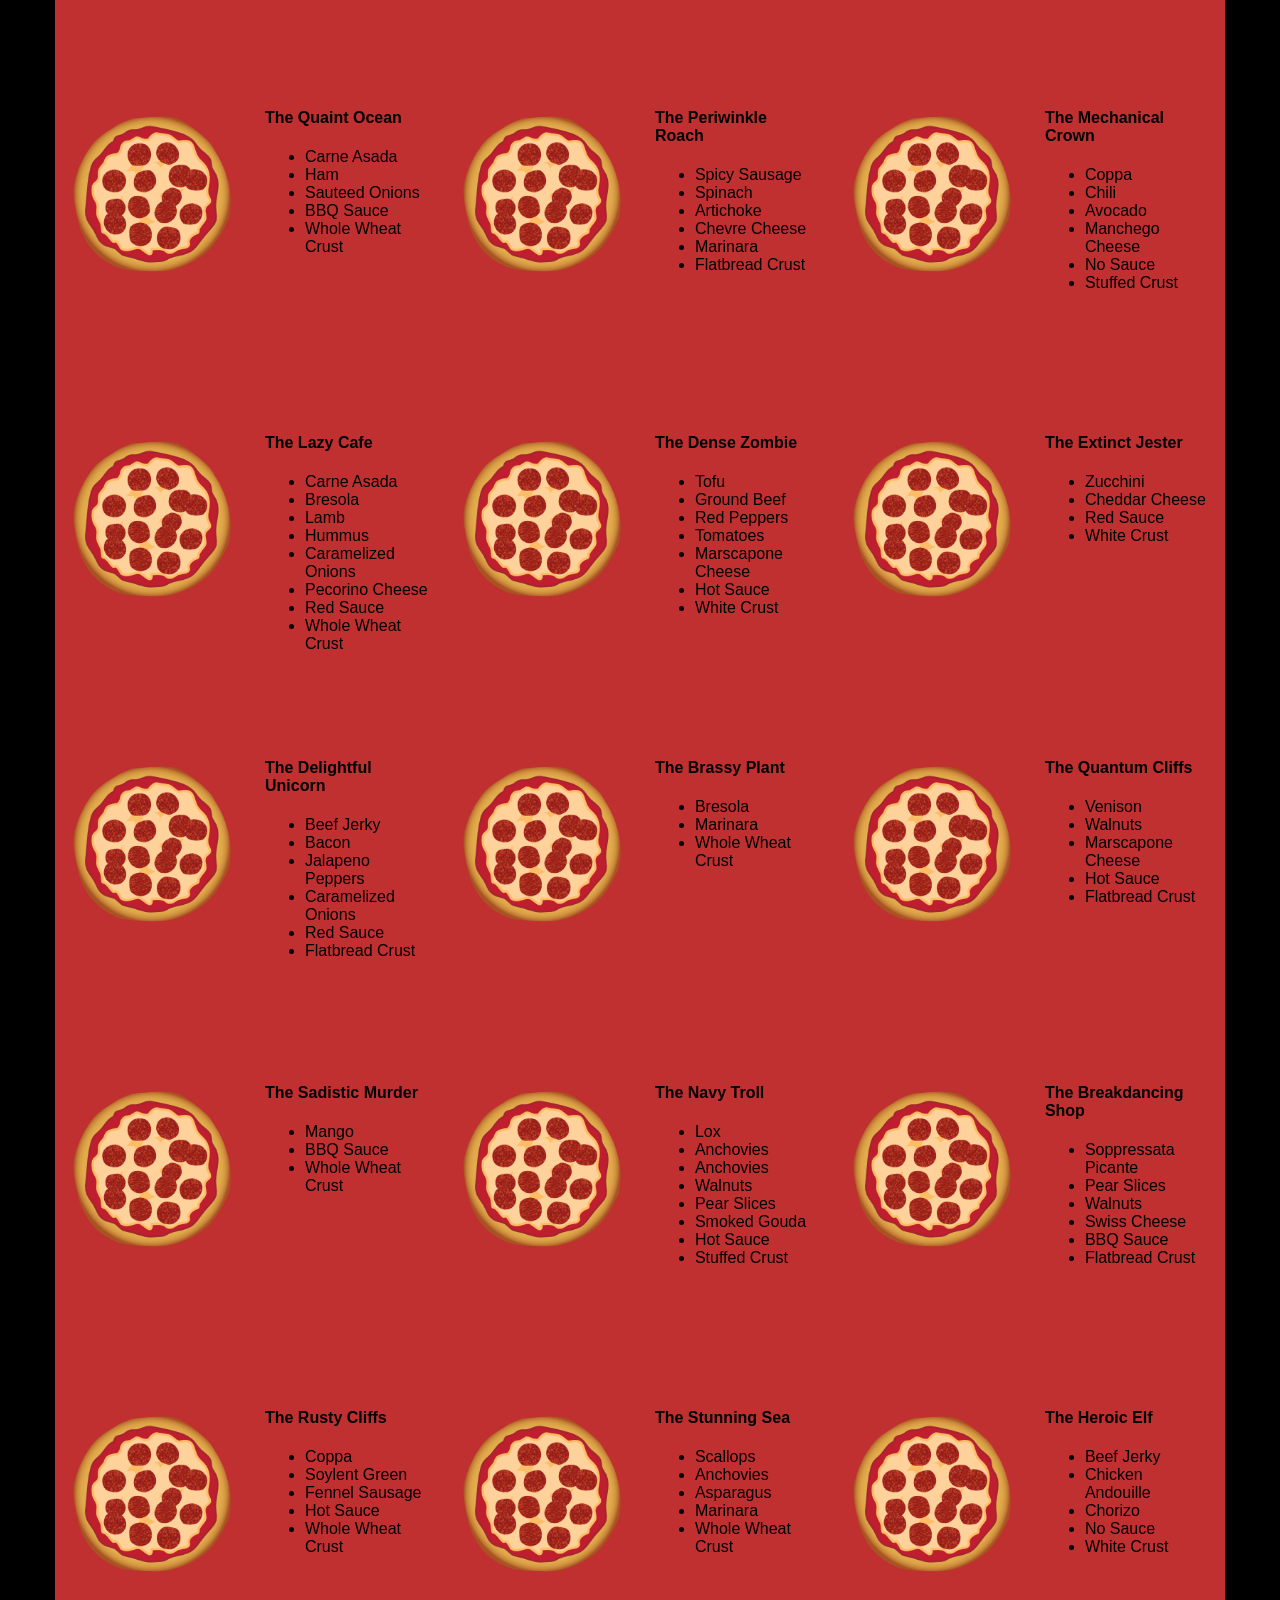
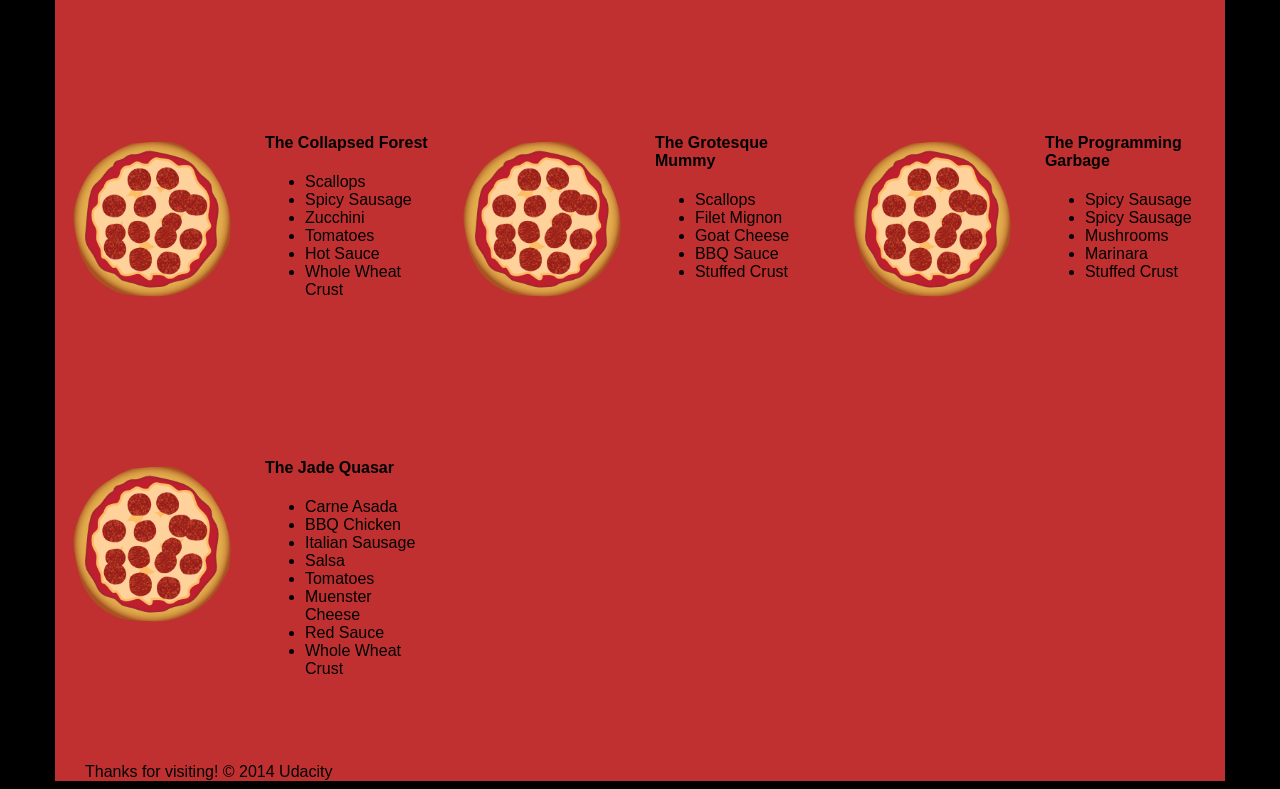
==== commit 7def0bd8: "using smaller pizzeria image file." ====
--- a/views/pizza.html
+++ b/views/pizza.html
@@ -36,7 +36,7 @@
     </div>
     <div id="callToAction" class="row">
       <div class="col-md-4">
-        <img src="images/pizzeria.jpg" class="img-responsive"> <!-- Image credit to: http://commons.wikimedia.org/wiki/File:HK_TST_night_%E5%98%89%E8%98%AD%E9%81%93_Granville_Road_restaurant_Paisano's_Pizzeria_pizza_Dec-2013.JPG -->
+        <img src="images/pizzeria-small.jpg" class="img-responsive"> <!-- Image credit to: http://commons.wikimedia.org/wiki/File:HK_TST_night_%E5%98%89%E8%98%AD%E9%81%93_Granville_Road_restaurant_Paisano's_Pizzeria_pizza_Dec-2013.JPG -->
       </div>
       <div class="col-md-8">
         <div class="row">
